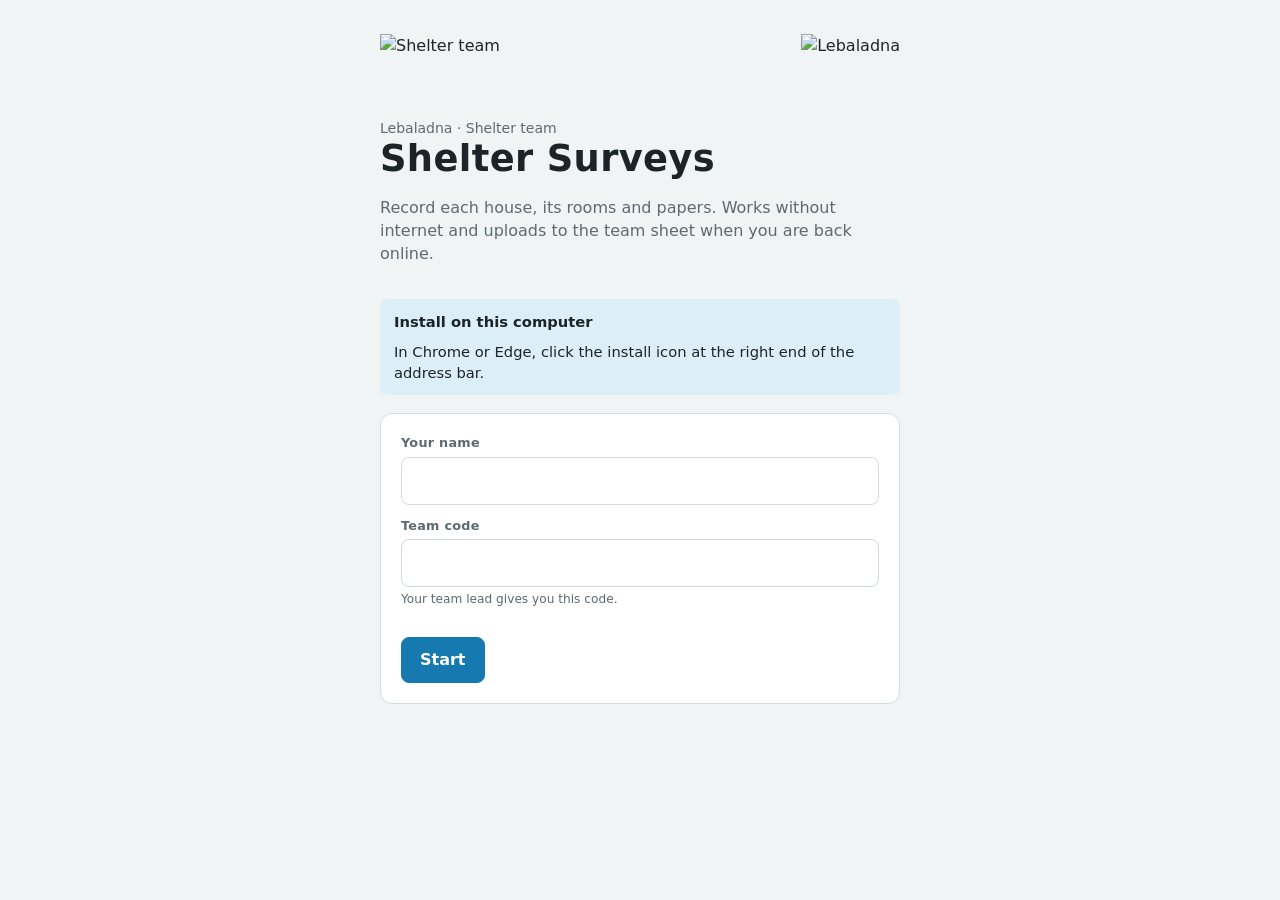
==== index.html @ 9a78d170 "Add files via upload" ====
<!doctype html>
<html lang="en">
<head>
<meta charset="utf-8">
<meta name="viewport" content="width=device-width,initial-scale=1,viewport-fit=cover">
<title>Shelter Surveys</title>
<meta name="claude:viewport-fit-sides" content="cover">
<meta name="description" content="Lebaladna Shelter team – house surveys, room plans and wood lists, offline-first.">
<meta name="theme-color" content="#1679B0">
<meta name="apple-mobile-web-app-capable" content="yes">
<meta name="mobile-web-app-capable" content="yes">
<meta name="apple-mobile-web-app-status-bar-style" content="default">
<meta name="apple-mobile-web-app-title" content="Shelter">
<link rel="manifest" href="manifest.webmanifest">
<link rel="icon" type="image/png" href="assets/icon-192.png">
<link rel="apple-touch-icon" href="assets/icon-192.png">
<link rel="stylesheet" href="app.css">
</head>
<body>
<div id="app" aria-live="polite"><div class="boot">Loading Shelter Surveys…</div></div>
<div id="toast" role="status" hidden></div>
<script src="config.js"></script>
<script src="app.js"></script>
</body>
</html>
---- app.css ----
/* Layout: a field clipboard for phones — sticky top bar, one working column, a fixed action bar at the thumb; wider screens just get a roomier column. */
@font-face { font-family: "Barlow Condensed"; font-weight: 600; font-display: swap; src: url("fonts/barlow-condensed-600.woff2") format("woff2"); }
@font-face { font-family: "Barlow Condensed"; font-weight: 700; font-display: swap; src: url("fonts/barlow-condensed-700.woff2") format("woff2"); }

:root {
  /* Lebaladna brand: sky blue + leaf green from the logo, Shelter grey for neutrals */
  --bg: #F1F4F5;
  --surface: #FFFFFF;
  --sunk: #E6EBED;
  --ink: #1D2428;
  --muted: #5D6A71;
  --line: #D2DADE;
  --brand: #1679B0;
  --brand-ink: #FFFFFF;
  --brand-soft: #DCEEF8;
  --leaf: #4E8F1F;
  --leaf-soft: #E4F2D6;
  --warn: #A9500F;
  --warn-soft: #FBE7D6;
  --danger: #B42318;
  --danger-soft: #FBE1DE;
  --grid: #E3E9EC;
  --grid-major: #CCD6DB;
  --wall: #1D2428;
  --shadow: 0 1px 2px rgba(20, 35, 45, .06), 0 4px 14px rgba(20, 35, 45, .06);
  --font-display: "Barlow Condensed", "Arial Narrow", system-ui, sans-serif;
  --font-body: system-ui, -apple-system, "Segoe UI", Roboto, "Noto Sans Arabic", "Noto Sans", "Helvetica Neue", Arial, sans-serif;
  --font-data: ui-monospace, "SF Mono", Menlo, Consolas, "Roboto Mono", monospace;
  --r: 12px;
  --r-sm: 8px;
  --gutter-l: max(16px, env(safe-area-inset-left, 0px));
  --gutter-r: max(16px, env(safe-area-inset-right, 0px));
}
@media (prefers-color-scheme: dark) {
  :root:not([data-theme="light"]) {
    --bg: #0F1417; --surface: #172026; --sunk: #0B1013; --ink: #E3EAEE; --muted: #93A3AC; --line: #2A353C;
    --brand: #4DB3EA; --brand-ink: #04131C; --brand-soft: #12324A; --leaf: #8CC63F; --leaf-soft: #1C2E10;
    --warn: #F0A266; --warn-soft: #3A2314; --danger: #F48F86; --danger-soft: #3B1714;
    --grid: #1C262C; --grid-major: #2B3840; --wall: #E3EAEE;
    --shadow: 0 1px 2px rgba(0, 0, 0, .3), 0 6px 16px rgba(0, 0, 0, .25);
    color-scheme: dark;
  }
}
:root[data-theme="dark"] {
  --bg: #0F1417; --surface: #172026; --sunk: #0B1013; --ink: #E3EAEE; --muted: #93A3AC; --line: #2A353C;
  --brand: #4DB3EA; --brand-ink: #04131C; --brand-soft: #12324A; --leaf: #8CC63F; --leaf-soft: #1C2E10;
  --warn: #F0A266; --warn-soft: #3A2314; --danger: #F48F86; --danger-soft: #3B1714;
  --grid: #1C262C; --grid-major: #2B3840; --wall: #E3EAEE;
  --shadow: 0 1px 2px rgba(0, 0, 0, .3), 0 6px 16px rgba(0, 0, 0, .25);
  color-scheme: dark;
}

* { box-sizing: border-box; }
html, body { margin: 0; }
:root { padding-top: env(safe-area-inset-top, 0px); padding-bottom: env(safe-area-inset-bottom, 0px); }
body {
  background: var(--bg); color: var(--ink); font-family: var(--font-body); font-size: 16px; line-height: 1.45;
  -webkit-text-size-adjust: 100%; -webkit-tap-highlight-color: transparent;
  min-height: 100vh;
}
body::before { content: ""; position: fixed; inset: 0 0 auto; height: env(safe-area-inset-top, 0px); z-index: 30; background: var(--surface); }
[hidden] { display: none !important; }
img { max-width: 100%; }
button, input, select, textarea { font: inherit; color: inherit; }
:focus-visible { outline: 3px solid var(--brand); outline-offset: 2px; }
h1, h2, h3 { font-family: var(--font-display); font-weight: 700; letter-spacing: .01em; line-height: 1.1; margin: 0; text-wrap: balance; }
.num, .data { font-family: var(--font-data); font-variant-numeric: tabular-nums; }
.muted { color: var(--muted); }
.small { font-size: .875rem; }
.boot { padding: 40px 16px; text-align: center; color: var(--muted); }

/* ── App bar ─────────────────────────── */
.appbar {
  position: sticky; top: env(safe-area-inset-top, 0px); z-index: 20; background: var(--surface);
  border-bottom: 1px solid var(--line);
  padding-left: var(--gutter-l); padding-right: var(--gutter-r); padding-block: 10px;
}
.appbar-inner { max-width: 920px; margin: 0 auto; display: flex; align-items: center; gap: 12px; min-height: 44px; }
.appbar .logo { width: 34px; height: 40px; object-fit: contain; flex: none; }
.appbar .titles { flex: 1; min-width: 0; }
.appbar .eyebrow { display: block; font-size: .72rem; letter-spacing: .08em; text-transform: uppercase; color: var(--muted); white-space: nowrap; overflow: hidden; text-overflow: ellipsis; }
.appbar h1 { font-size: 1.5rem; white-space: nowrap; overflow: hidden; text-overflow: ellipsis; }
.appbar h1[dir="auto"] { font-family: var(--font-display), var(--font-body); }
.iconbtn {
  width: 44px; height: 44px; flex: none; border-radius: 50%; border: 1px solid transparent; background: transparent;
  display: grid; place-items: center; cursor: pointer; color: var(--ink);
}
.iconbtn:hover { background: var(--sunk); }
.iconbtn svg { width: 22px; height: 22px; }

/* sync pill */
.sync {
  display: inline-flex; align-items: center; gap: 6px; padding: 6px 10px; border-radius: 999px; border: 1px solid var(--line);
  background: var(--surface); font-size: .78rem; font-weight: 600; cursor: pointer; white-space: nowrap; color: var(--muted);
  min-height: 32px;
}
.sync .dot { width: 8px; height: 8px; border-radius: 50%; background: var(--muted); flex: none; }
.sync.ok { color: var(--leaf); border-color: color-mix(in srgb, var(--leaf) 35%, var(--line)); }
.sync.ok .dot { background: var(--leaf); }
.sync.wait { color: var(--warn); border-color: color-mix(in srgb, var(--warn) 40%, var(--line)); background: var(--warn-soft); }
.sync.wait .dot { background: var(--warn); }
.sync.busy .dot { background: var(--brand); animation: pulse 1s infinite alternate; }
.sync.err { color: var(--danger); background: var(--danger-soft); border-color: transparent; }
.sync.err .dot { background: var(--danger); }
@keyframes pulse { from { opacity: .3 } to { opacity: 1 } }
@media (prefers-reduced-motion: reduce) { .sync.busy .dot { animation: none; } }

/* ── Page container ─────────────────────────── */
.page { padding-left: var(--gutter-l); padding-right: var(--gutter-r); padding-block: 16px 120px; }
.page-inner { max-width: 920px; margin: 0 auto; display: grid; gap: 16px; }

/* ── Buttons ─────────────────────────── */
.btn {
  display: inline-flex; align-items: center; justify-content: center; gap: 8px; min-height: 46px; padding: 0 18px;
  border-radius: var(--r-sm); border: 1px solid var(--brand); background: var(--brand); color: var(--brand-ink);
  font-weight: 650; cursor: pointer; text-decoration: none; white-space: nowrap;
}
.btn:hover { filter: brightness(1.05); }
.btn:disabled { opacity: .5; cursor: not-allowed; }
.btn.ghost { background: var(--surface); color: var(--brand); border-color: var(--line); }
.btn.quiet { background: transparent; color: var(--ink); border-color: transparent; }
.btn.danger { background: var(--surface); color: var(--danger); border-color: var(--line); }
.btn.leaf { background: var(--leaf); border-color: var(--leaf); color: #fff; }
.btn.sm { min-height: 38px; padding: 0 12px; font-size: .9rem; }
.btn svg { width: 18px; height: 18px; flex: none; }
.btn-row { display: flex; flex-wrap: wrap; gap: 8px; }
.btn-row.end { justify-content: flex-end; }

/* ── Fields ─────────────────────────── */
.fields { display: grid; grid-template-columns: repeat(auto-fit, minmax(220px, 1fr)); gap: 12px 14px; }
.field { display: grid; gap: 4px; min-width: 0; }
.field.wide { grid-column: 1 / -1; }
.field > span { font-size: .8rem; font-weight: 650; color: var(--muted); letter-spacing: .02em; }
.field small { color: var(--muted); font-size: .76rem; }
input[type="text"], input[type="tel"], input[type="number"], input[type="date"], input[type="search"], input[type="url"], select, textarea {
  width: 100%; min-height: 48px; padding: 10px 12px; border: 1px solid var(--line); border-radius: var(--r-sm);
  background: var(--surface); font-size: 16px;
}
textarea { min-height: 96px; resize: vertical; }
input:focus, select:focus, textarea:focus { border-color: var(--brand); outline: 2px solid color-mix(in srgb, var(--brand) 30%, transparent); outline-offset: 0; }
input.bad { border-color: var(--danger); }

/* ── Panels / cards ─────────────────────────── */
.panel { background: var(--surface); border: 1px solid var(--line); border-radius: var(--r); padding: 16px; display: grid; gap: 14px; min-width: 0; }
.panel-head { display: flex; align-items: baseline; justify-content: space-between; gap: 12px; flex-wrap: wrap; }
.panel-head h2 { font-size: 1.35rem; }
.notice { border-radius: var(--r-sm); padding: 12px 14px; font-size: .92rem; display: grid; gap: 8px; }
.notice.warn { background: var(--warn-soft); color: var(--ink); border: 1px solid color-mix(in srgb, var(--warn) 30%, transparent); }
.notice.info { background: var(--brand-soft); color: var(--ink); }
.notice.err { background: var(--danger-soft); color: var(--ink); }
.notice b { font-weight: 700; }

/* ── List ─────────────────────────── */
.search-row { display: flex; gap: 8px; }
.search-row input { flex: 1; min-width: 0; }
.chips { display: flex; gap: 6px; overflow-x: auto; padding-bottom: 2px; scrollbar-width: none; }
.chips::-webkit-scrollbar { display: none; }
.chip {
  flex: none; min-height: 36px; padding: 0 14px; border-radius: 999px; border: 1px solid var(--line); background: var(--surface);
  font-size: .88rem; font-weight: 600; cursor: pointer; color: var(--muted); display: inline-flex; align-items: center; gap: 6px;
}
.chip[aria-pressed="true"] { background: var(--ink); color: var(--bg); border-color: var(--ink); }
.chip .count { font-family: var(--font-data); font-size: .78rem; opacity: .75; }
.list { display: grid; gap: 10px; }
.card {
  display: grid; grid-template-columns: auto 1fr auto; gap: 12px; align-items: start; background: var(--surface);
  border: 1px solid var(--line); border-radius: var(--r); padding: 14px; color: inherit; text-decoration: none; cursor: pointer;
  text-align: start; width: 100%;
}
.card:hover { border-color: color-mix(in srgb, var(--brand) 45%, var(--line)); }
.card .pick { display: none; width: 22px; height: 22px; margin-top: 2px; accent-color: var(--brand); }
.selecting .card .pick { display: block; }
.card .main { min-width: 0; display: grid; gap: 3px; }
.card .fam { font-size: 1.08rem; font-weight: 650; overflow-wrap: anywhere; }
.card .sub { font-size: .86rem; color: var(--muted); overflow-wrap: anywhere; }
.card .wood { font-size: .82rem; font-family: var(--font-data); color: var(--ink); overflow-wrap: anywhere; }
.card .side { display: grid; justify-items: end; gap: 6px; }
.status { font-size: .74rem; font-weight: 700; letter-spacing: .04em; text-transform: uppercase; padding: 3px 8px; border-radius: 6px; white-space: nowrap; }
.st-Draft { background: var(--sunk); color: var(--muted); }
.st-Submitted { background: var(--brand-soft); color: var(--brand); }
.st-Approved { background: var(--leaf-soft); color: var(--leaf); }
.st-Roofed { background: var(--ink); color: var(--bg); }
.st-Cancelled { background: var(--danger-soft); color: var(--danger); }
.cloud { font-size: .74rem; color: var(--warn); font-weight: 600; white-space: nowrap; }
.empty { text-align: center; padding: 36px 16px; color: var(--muted); display: grid; gap: 12px; justify-items: center; }
.empty h2 { color: var(--ink); font-size: 1.5rem; }

.fab {
  position: fixed; right: calc(var(--gutter-r) + 4px); bottom: calc(18px + env(safe-area-inset-bottom, 0px)); z-index: 15;
  box-shadow: var(--shadow); border-radius: 999px; min-height: 54px; padding: 0 22px; font-size: 1rem;
}

/* bottom bar (selection totals, step navigation) */
.bottombar {
  position: fixed; left: 0; right: 0; bottom: 0; z-index: 16; background: var(--surface); border-top: 1px solid var(--line);
  padding-left: var(--gutter-l); padding-right: var(--gutter-r);
  padding-block: 10px calc(10px + env(safe-area-inset-bottom, 0px));
}
.bottombar-inner { max-width: 920px; margin: 0 auto; display: flex; align-items: center; gap: 10px; flex-wrap: wrap; }
.bottombar .grow { flex: 1; min-width: 0; }
.bottombar .totals { font-size: .84rem; flex-basis: 100%; display: flex; flex-wrap: wrap; gap: 2px 14px; }
.bottombar .totals b { font-family: var(--font-data); font-weight: 600; }

/* ── Steps ─────────────────────────── */
.steps { display: flex; gap: 4px; overflow-x: auto; scrollbar-width: none; margin: 0 calc(-1 * 4px); padding: 0 4px; }
.steps::-webkit-scrollbar { display: none; }
.step {
  flex: 1 0 auto; display: flex; align-items: center; gap: 8px; min-height: 44px; padding: 0 12px; border-radius: var(--r-sm);
  border: 1px solid transparent; background: transparent; cursor: pointer; color: var(--muted); font-weight: 600; font-size: .92rem;
}
.step .n {
  width: 24px; height: 24px; border-radius: 50%; display: grid; place-items: center; font-size: .8rem; font-weight: 700;
  background: var(--sunk); color: var(--muted); font-family: var(--font-data);
}
.step[aria-current="step"] { background: var(--brand-soft); color: var(--ink); }
.step[aria-current="step"] .n { background: var(--brand); color: var(--brand-ink); }
.step.done .n { background: var(--leaf); color: #fff; }
@media (max-width: 560px) {
  .step { flex: 0 0 auto; padding: 0 8px; }
  .step:not([aria-current]) .lbl { display: none; }
  .step[aria-current] { flex: 1 0 auto; }
}

/* ── Rooms ─────────────────────────── */
.rooms { display: grid; gap: 12px; }
.room { border: 1px solid var(--line); border-radius: var(--r); padding: 12px; display: grid; gap: 12px; background: var(--surface); }
.room.off { background: var(--sunk); }
.room-head { display: grid; grid-template-columns: auto 1fr auto; gap: 8px; align-items: center; }
.room-head input { min-width: 0; font-weight: 600; }
.room-meta { display: flex; align-items: center; justify-content: space-between; gap: 10px; flex-wrap: wrap; }
.room-meta select { width: auto; min-width: 120px; min-height: 40px; padding-block: 6px; }
.swatch {
  width: 34px; height: 34px; border-radius: 8px; display: grid; place-items: center; font-weight: 700; font-family: var(--font-data);
  background: var(--sw, var(--sunk)); color: var(--sw-ink, var(--muted)); border: 1px solid rgba(0, 0, 0, .12);
}
.room.off .swatch { background: var(--surface); color: var(--muted); border-style: dashed; }
.dims { display: grid; grid-template-columns: 1fr 1fr; gap: 10px; }
.dims input { font-family: var(--font-data); font-size: 1.1rem; }
.toggle { display: flex; align-items: center; gap: 10px; font-weight: 600; cursor: pointer; min-height: 40px; }
.toggle input { width: 22px; height: 22px; accent-color: var(--brand); }
.room-wood { font-size: .86rem; font-family: var(--font-data); display: flex; flex-wrap: wrap; gap: 6px 14px; }
.room-wood .lab { font-family: var(--font-body); color: var(--muted); font-size: .8rem; margin-inline-end: 4px; }
.room-wood.warn { color: var(--warn); font-family: var(--font-body); }
.room-note { font-size: .82rem; color: var(--warn); background: var(--warn-soft); border-radius: var(--r-sm); padding: 6px 10px; margin-top: 6px; }
.quick { display: flex; flex-wrap: wrap; gap: 6px; }

/* ── Plan ─────────────────────────── */
.plan-wrap { border: 1px solid var(--line); border-radius: var(--r); overflow: hidden; background: var(--surface); position: relative; }
#plan { display: block; width: 100%; height: auto; touch-action: pan-y; user-select: none; -webkit-user-select: none; }
#plan .grid-minor { stroke: var(--grid); stroke-width: 1; }
#plan .grid-major { stroke: var(--grid-major); stroke-width: 1.4; }
#plan .room-g { cursor: grab; touch-action: none; }
#plan .room-g:active { cursor: grabbing; }
#plan .rw { fill: none; stroke: var(--wall); }
#plan .room-g.sel .rw { stroke: var(--brand); }
#plan .room-g.overlap .rw { stroke: var(--danger); stroke-dasharray: 10 6; }
#plan .room-g.noroof .rf { fill: var(--surface); }
#plan .room-g.noroof text { fill: var(--muted); }
#plan .beam { stroke-width: 1.6; opacity: .5; }
#plan .beam.joint { stroke-width: 4; opacity: .95; }
#plan .support { stroke: #D92D20; stroke-width: 4; stroke-dasharray: 10 6; }
.legend .beam-key { border: 0; height: 12px; width: 16px; background: repeating-linear-gradient(90deg, var(--muted) 0 1.5px, transparent 1.5px 5px); }
#plan .dimline { stroke-width: 1.4; }
#plan text { font-family: var(--font-body); paint-order: stroke; }
#plan .scale text { fill: var(--muted); }
#plan .scale line { stroke: var(--muted); }
.plan-tools { display: flex; flex-wrap: wrap; gap: 8px; align-items: center; }
.plan-tools .sel-name { font-weight: 650; flex: 1; min-width: 120px; overflow-wrap: anywhere; }
.legend { display: flex; flex-wrap: wrap; gap: 6px 16px; font-size: .82rem; color: var(--muted); }
.legend i { display: inline-block; width: 14px; height: 10px; border: 1.5px solid var(--wall); vertical-align: -1px; margin-inline-end: 6px; }

/* ── Papers ─────────────────────────── */
.papers { display: grid; gap: 10px; }
.paper { border: 1px solid var(--line); border-radius: var(--r); padding: 12px; display: grid; gap: 10px; }
.paper-head { display: flex; align-items: center; gap: 8px; flex-wrap: wrap; }
.paper-head b { flex: 1; min-width: 0; }
.tag { font-size: .72rem; font-weight: 700; letter-spacing: .04em; text-transform: uppercase; padding: 2px 8px; border-radius: 6px; background: var(--sunk); color: var(--muted); }
.tag.req { background: var(--warn-soft); color: var(--warn); }
.tag.ok { background: var(--leaf-soft); color: var(--leaf); }
.thumbs { display: flex; flex-wrap: wrap; gap: 8px; }
.thumb { position: relative; width: 84px; height: 84px; border-radius: var(--r-sm); overflow: hidden; border: 1px solid var(--line); background: var(--sunk); display: grid; place-items: center; font-size: .72rem; color: var(--muted); text-align: center; }
.thumb img { width: 100%; height: 100%; object-fit: cover; }
.thumb .st { position: absolute; left: 0; right: 0; bottom: 0; font-size: .66rem; font-weight: 700; padding: 2px 4px; background: rgba(0, 0, 0, .62); color: #fff; }
.thumb .open { all: unset; cursor: pointer; width: 100%; height: 100%; display: grid; place-items: center; text-align: center; font-size: .72rem; color: var(--muted); }
.thumb .open:focus-visible { outline: 3px solid var(--brand); outline-offset: -3px; }
.thumb .open img { width: 100%; height: 100%; object-fit: cover; }
.thumb .x { position: absolute; top: 2px; right: 2px; width: 26px; height: 26px; border-radius: 50%; border: 0; background: rgba(0, 0, 0, .6); color: #fff; cursor: pointer; font-size: 15px; line-height: 1; }
.filebtn { position: relative; overflow: hidden; }
.filebtn input { position: absolute; inset: 0; opacity: 0; cursor: pointer; font-size: 0; }

/* ── Wood table ─────────────────────────── */
.table-wrap { overflow-x: auto; border: 1px solid var(--line); border-radius: var(--r-sm); }
table.wood { width: 100%; border-collapse: collapse; font-size: .92rem; min-width: 340px; }
table.wood th, table.wood td { padding: 9px 10px; text-align: start; border-bottom: 1px solid var(--line); }
table.wood th { font-size: .74rem; letter-spacing: .05em; text-transform: uppercase; color: var(--muted); background: var(--sunk); }
table.wood td.n { font-family: var(--font-data); font-variant-numeric: tabular-nums; white-space: nowrap; }
table.wood tr:last-child td { border-bottom: 0; }
table.wood .sw { display: inline-block; width: 12px; height: 12px; border-radius: 3px; vertical-align: -1px; margin-inline-end: 8px; border: 1px solid rgba(0, 0, 0, .15); }
.totals { display: grid; grid-template-columns: repeat(auto-fit, minmax(200px, 1fr)); gap: 10px; }
.total { border: 1px solid var(--line); border-radius: var(--r-sm); padding: 12px; display: grid; gap: 4px; }
.total h3 { font-size: 1.1rem; }
.total .big { font-family: var(--font-data); font-size: 1.15rem; font-weight: 600; }
.total .none { color: var(--muted); font-size: .9rem; }

/* ── Export result sheet ─────────────────────────── */
.sheet-back { position: fixed; inset: 0; z-index: 40; background: rgba(10, 18, 24, .45); display: grid; align-items: end; justify-items: center; }
.sheet {
  width: min(560px, 100%); background: var(--surface); border-radius: 18px 18px 0 0; display: grid; gap: 14px;
  padding-left: var(--gutter-l); padding-right: var(--gutter-r); padding-block: 20px calc(20px + env(safe-area-inset-bottom, 0px));
}
.sheet h2 { font-size: 1.4rem; }
.sheet { max-height: 94vh; overflow-y: auto; }
.viewer { display: block; width: 100%; max-height: 62vh; object-fit: contain; border-radius: var(--r-sm); background: var(--sunk); }
@media (min-width: 760px) { .sheet-back { align-items: center; } .sheet { border-radius: 18px; width: min(720px, calc(100% - 48px)); } }

/* ── Onboarding / install ─────────────────────────── */
.welcome { max-width: 520px; margin: 0 auto; display: grid; gap: 18px; padding-top: 12px; }
.welcome .logos { display: flex; justify-content: space-between; align-items: center; }
.welcome .logos img { height: 64px; width: auto; }
.welcome h1 { font-size: 2.3rem; }
.install ol { margin: 0; padding-inline-start: 20px; display: grid; gap: 6px; }
.kbd { display: inline-block; padding: 0 6px; border: 1px solid var(--line); border-radius: 5px; background: var(--surface); font-weight: 600; }

#toast {
  position: fixed; left: 50%; transform: translateX(-50%); bottom: calc(90px + env(safe-area-inset-bottom, 0px)); z-index: 60;
  background: var(--ink); color: var(--bg); padding: 10px 16px; border-radius: 10px; font-size: .92rem; max-width: calc(100% - 32px);
  box-shadow: var(--shadow);
}

@media (min-width: 760px) {
  .page { padding-block: 22px 120px; }
  .panel { padding: 20px; }
}
/* PC: use the width — surveys in two or three columns, roomier plan */
@media (min-width: 1000px) {
  .page.wide .page-inner, .appbar.wide .appbar-inner, .bottombar.wide .bottombar-inner { max-width: 1240px; }
  .page.wide .list { grid-template-columns: repeat(auto-fill, minmax(360px, 1fr)); align-items: start; }
}
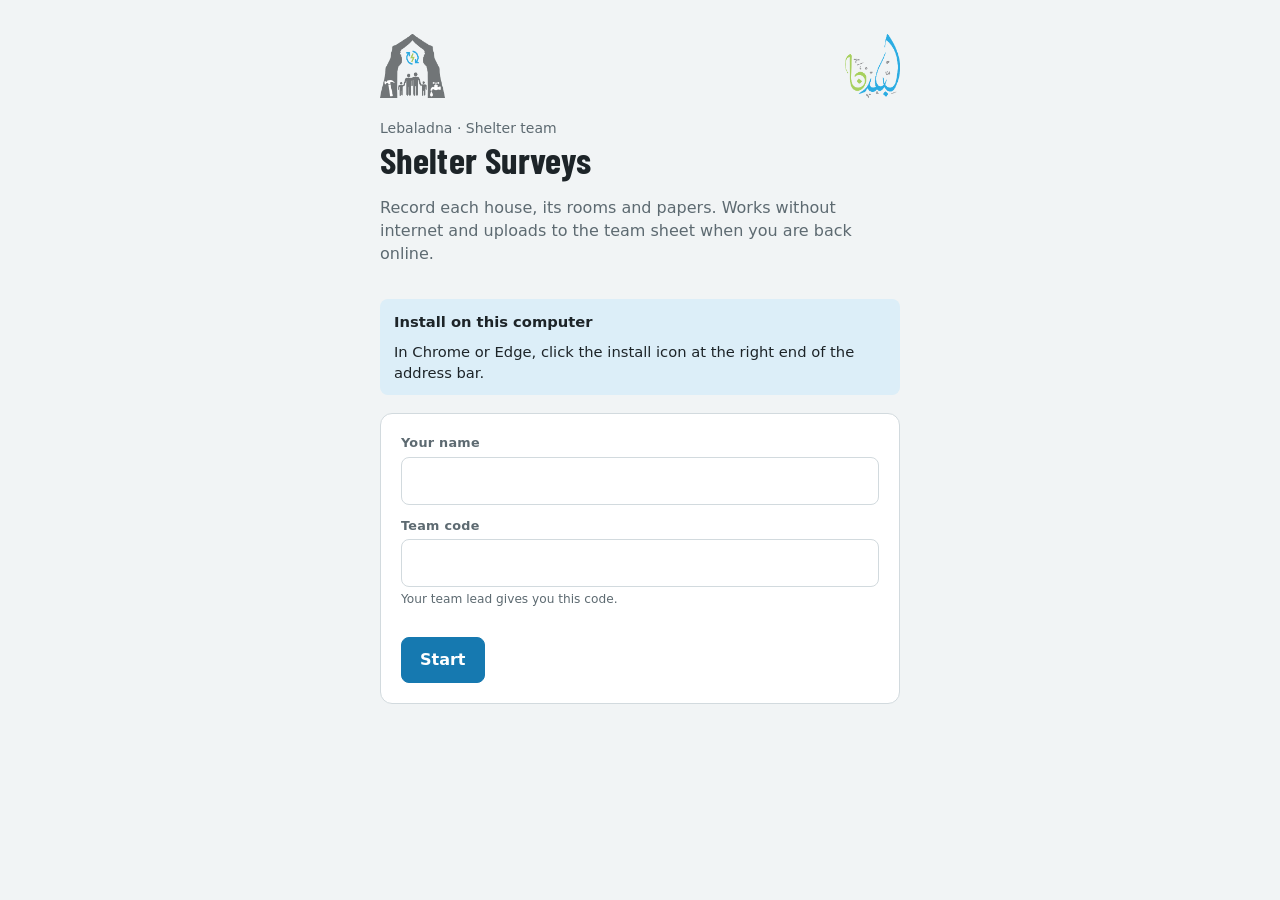
==== commit 279214ff: "Add files via upload" ====
--- a/index.html
+++ b/index.html
@@ -12,8 +12,8 @@
 <meta name="apple-mobile-web-app-status-bar-style" content="default">
 <meta name="apple-mobile-web-app-title" content="Shelter">
 <link rel="manifest" href="manifest.webmanifest">
-<link rel="icon" type="image/png" href="assets/icon-192.png">
-<link rel="apple-touch-icon" href="assets/icon-192.png">
+<link rel="icon" type="image/png" href="icon-192.png">
+<link rel="apple-touch-icon" href="icon-192.png">
 <link rel="stylesheet" href="app.css">
 </head>
 <body>
--- a/app.css
+++ b/app.css
@@ -1,6 +1,6 @@
 /* Layout: a field clipboard for phones — sticky top bar, one working column, a fixed action bar at the thumb; wider screens just get a roomier column. */
-@font-face { font-family: "Barlow Condensed"; font-weight: 600; font-display: swap; src: url("fonts/barlow-condensed-600.woff2") format("woff2"); }
-@font-face { font-family: "Barlow Condensed"; font-weight: 700; font-display: swap; src: url("fonts/barlow-condensed-700.woff2") format("woff2"); }
+@font-face { font-family: "Barlow Condensed"; font-weight: 600; font-display: swap; src: url("barlow-condensed-600.woff2") format("woff2"); }
+@font-face { font-family: "Barlow Condensed"; font-weight: 700; font-display: swap; src: url("barlow-condensed-700.woff2") format("woff2"); }
 
 :root {
   /* Lebaladna brand: sky blue + leaf green from the logo, Shelter grey for neutrals */
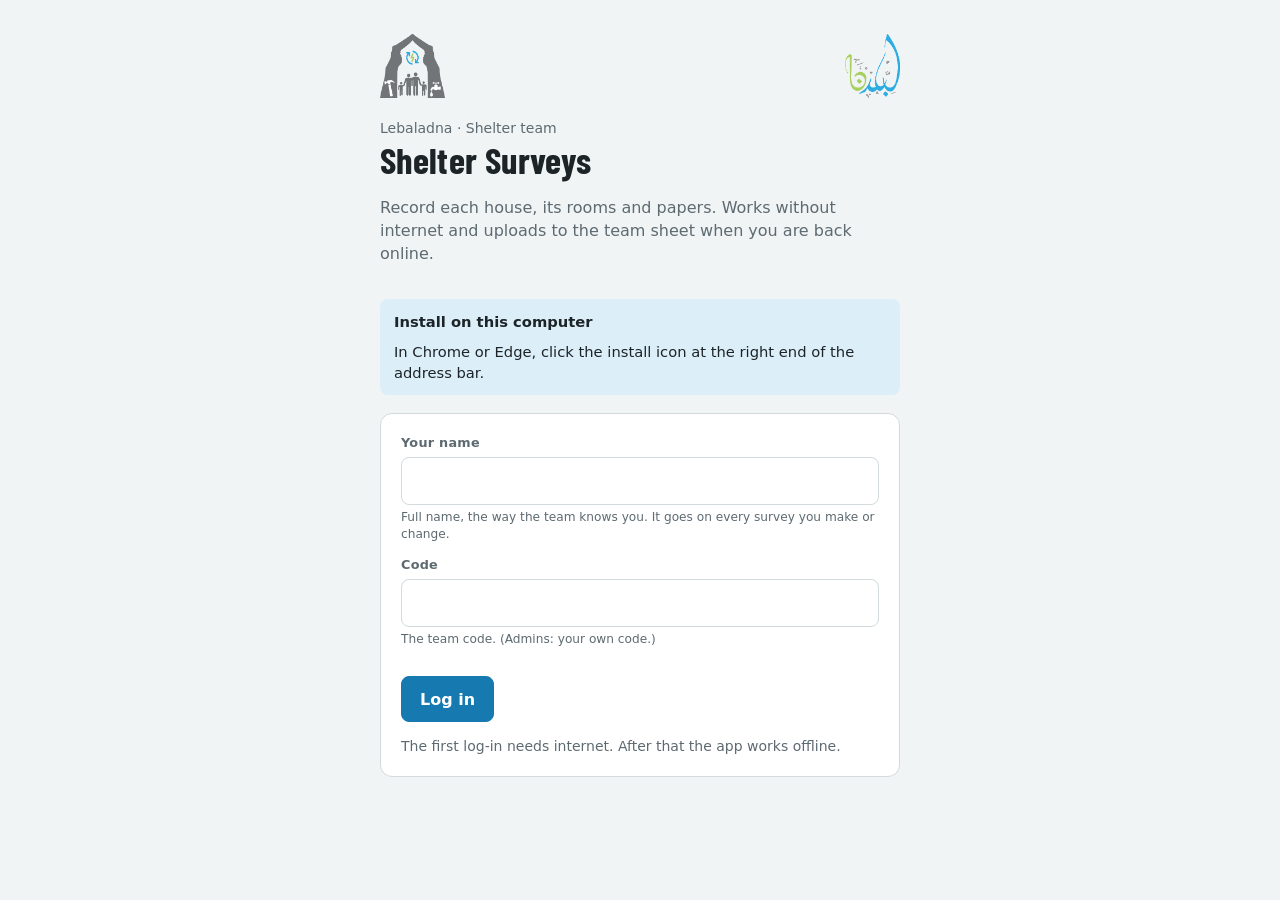
==== commit 68f560b6: "Add files via upload" ====
--- a/index.html
+++ b/index.html
@@ -3,6 +3,8 @@
 <head>
 <meta charset="utf-8">
 <meta name="viewport" content="width=device-width,initial-scale=1,viewport-fit=cover">
+<meta http-equiv="Content-Security-Policy" content="default-src 'self'; script-src 'self'; style-src 'self' 'unsafe-inline'; img-src 'self' data: blob:; font-src 'self'; connect-src 'self' https://script.google.com https://script.googleusercontent.com; frame-src 'self' blob:; worker-src 'self'; manifest-src 'self'; object-src 'none'; base-uri 'none'; form-action 'none'">
+<meta name="referrer" content="no-referrer">
 <title>Shelter Surveys</title>
 <meta name="claude:viewport-fit-sides" content="cover">
 <meta name="description" content="Lebaladna Shelter team – house surveys, room plans and wood lists, offline-first.">
--- a/app.css
+++ b/app.css
@@ -336,3 +336,175 @@
   .page.wide .page-inner, .appbar.wide .appbar-inner, .bottombar.wide .bottombar-inner { max-width: 1240px; }
   .page.wide .list { grid-template-columns: repeat(auto-fill, minmax(360px, 1fr)); align-items: start; }
 }
+
+/* ── Roles, implementation days, location (1.5) ─────────────────────────── */
+.st-Reviewed { background: color-mix(in srgb, var(--leaf) 14%, var(--brand-soft)); color: var(--brand); }
+.ro-set { border: 0; padding: 0; margin: 0; min-width: 0; display: grid; gap: 16px; }
+.ro-set:disabled input, .ro-set:disabled select, .ro-set:disabled textarea {
+  background: var(--sunk); color: var(--ink); -webkit-text-fill-color: var(--ink); opacity: 1; border-color: transparent;
+}
+.ro-set:disabled .toggle { cursor: default; }
+#plan.ro .room-g { cursor: pointer; touch-action: pan-y; }
+.status-row { align-items: center; }
+.status-pick { display: inline-flex; align-items: center; gap: 8px; margin-inline-start: auto; }
+.status-pick select { width: auto; min-height: 38px; padding-block: 4px; }
+.linkbtn { all: unset; color: var(--brand); font-weight: 650; text-decoration: underline; cursor: pointer; }
+.linkbtn:focus-visible { outline: 3px solid var(--brand); outline-offset: 2px; }
+
+.tabs { display: flex; gap: 4px; border-bottom: 1px solid var(--line); overflow-x: auto; scrollbar-width: none; }
+.tabs::-webkit-scrollbar { display: none; }
+.tab {
+  flex: none; min-height: 44px; padding: 0 14px; border: 0; border-bottom: 3px solid transparent; background: transparent;
+  font-weight: 650; color: var(--muted); cursor: pointer; margin-bottom: -1px;
+}
+.tab[aria-current="page"] { color: var(--ink); border-bottom-color: var(--brand); }
+.list-title { font-size: 1.15rem; display: flex; gap: 8px; align-items: baseline; }
+
+.daytag, .loctag { display: inline-flex; align-items: center; gap: 4px; font-size: .74rem; font-weight: 600; color: var(--muted); max-width: 140px; }
+.daytag bdi { overflow: hidden; text-overflow: ellipsis; white-space: nowrap; }
+.daytag svg, .loctag svg { width: 14px; height: 14px; flex: none; }
+.loctag { color: var(--leaf); }
+.day-card, .user-card { grid-template-columns: 1fr auto; }
+.user-card.off { opacity: .6; }
+.progress { height: 8px; border-radius: 99px; background: var(--sunk); overflow: hidden; margin-top: 4px; }
+.progress i { display: block; height: 100%; background: var(--leaf); border-radius: inherit; }
+.progress.big { height: 12px; }
+
+.houses { display: grid; gap: 10px; }
+.house { background: var(--surface); border: 1px solid var(--line); border-radius: var(--r); padding: 14px; display: grid; gap: 10px; }
+.house.roofed { background: color-mix(in srgb, var(--leaf-soft) 55%, var(--surface)); }
+.house-main { display: grid; gap: 4px; min-width: 0; }
+.house .fam { font-size: 1.08rem; font-weight: 650; overflow-wrap: anywhere; }
+.house .sub { font-size: .86rem; color: var(--muted); overflow-wrap: anywhere; }
+.house .nolocation { align-self: center; }
+@media (min-width: 640px) { .house { grid-template-columns: 1fr auto; align-items: center; } .house .btn-row { justify-content: flex-end; } }
+
+.pick-list { display: grid; gap: 8px; }
+.pick-row { border: 1px solid var(--line); border-radius: var(--r-sm); background: var(--surface); display: grid; }
+.pick-row.on { border-color: var(--leaf); background: color-mix(in srgb, var(--leaf-soft) 50%, var(--surface)); }
+.pick-hit { display: grid; grid-template-columns: auto 1fr auto; gap: 12px; align-items: start; padding: 12px; cursor: pointer; }
+.pick-hit input { width: 22px; height: 22px; margin: 1px 0 0; accent-color: var(--leaf); }
+.pick-leader { display: flex; align-items: center; gap: 10px; padding: 0 12px 12px 46px; }
+.pick-leader select { flex: 1; min-width: 0; min-height: 40px; padding-block: 4px; }
+.pick-main { display: grid; gap: 2px; min-width: 0; }
+.pick-main b { overflow-wrap: anywhere; }
+.pick-main .sub { font-size: .84rem; color: var(--muted); overflow-wrap: anywhere; }
+.pick-main .warnline { color: var(--warn); }
+@media (min-width: 1000px) { .day-edit .pick-list { grid-template-columns: repeat(auto-fill, minmax(360px, 1fr)); } }
+
+.loc { display: grid; gap: 10px; }
+.loc-coords { display: grid; gap: 2px; }
+.loc-coords .data { font-size: 1.05rem; }
+.me-line { display: grid; gap: 2px; }
+.me-line b { font-size: 1.2rem; }
+.code-row { display: flex; gap: 8px; }
+.code-row input { flex: 1; min-width: 0; }
+.sheet .fields { gap: 12px; }
+
+/* one-tap roles, history (1.5.1) */
+.role-pick { display: grid; gap: 8px; margin-top: 14px; }
+.role-btn {
+  display: grid; gap: 2px; text-align: start; padding: 12px 14px; border-radius: var(--r-sm); cursor: pointer;
+  border: 1px solid var(--line); background: var(--surface); color: var(--ink);
+}
+.role-btn b { font-size: 1rem; }
+.role-btn span { font-size: .82rem; color: var(--muted); }
+.role-btn.on { border: 2px solid var(--brand); background: var(--brand-soft); padding: 11px 13px; }
+.role-btn:disabled { opacity: .6; cursor: wait; }
+.history { list-style: none; margin: 0; padding: 0; display: grid; gap: 0; max-height: 60vh; overflow-y: auto; border-top: 1px solid var(--line); }
+.history li { padding: 10px 2px; border-bottom: 1px solid var(--line); display: grid; gap: 2px; }
+.history .h-top { display: flex; justify-content: space-between; gap: 10px; flex-wrap: wrap; align-items: baseline; }
+.history .h-act { font-size: .85rem; font-weight: 600; color: var(--brand); }
+.history .h-changes { font-size: .88rem; overflow-wrap: anywhere; }
+
+/* ── 1.6: approval, select & delete, my houses, dashboard, snaps ─────────────────────────── */
+.badge { display: inline-grid; place-items: center; min-width: 20px; height: 20px; padding: 0 6px; margin-inline-start: 4px;
+  border-radius: 99px; background: var(--danger); color: #fff; font-size: .72rem; font-weight: 700; vertical-align: 1px; }
+.waiting { text-align: center; justify-items: center; padding: 28px 20px; }
+.wait-icon { font-size: 3rem; line-height: 1; }
+.btn.big-submit { min-height: 52px; padding-inline: 22px; font-size: 1.05rem; }
+.checklist { list-style: none; margin: 0; padding: 0; display: grid; gap: 8px; }
+.checklist li { padding-inline-start: 28px; position: relative; overflow-wrap: anywhere; }
+.checklist li::before { position: absolute; inset-inline-start: 0; top: 0; font-weight: 700; }
+.checklist li.ok::before { content: '✓'; color: var(--leaf); }
+.checklist li.no::before { content: '!'; color: var(--danger); }
+.checklist li.opt::before { content: '–'; color: var(--muted); }
+.list-title svg { width: 18px; height: 18px; vertical-align: -3px; margin-inline-end: 6px; }
+
+.dash { gap: 16px; }
+.stories { display: flex; gap: 14px; overflow-x: auto; padding: 4px 2px 6px; scrollbar-width: none; }
+.stories::-webkit-scrollbar { display: none; }
+.story-ring { flex: none; display: grid; justify-items: center; gap: 4px; width: 74px; border: 0; background: none; padding: 0; cursor: pointer; color: var(--ink); }
+.story-ring .ring { position: relative; padding: 3px; border-radius: 50%; background: var(--line); }
+.story-ring .ring.on { background: conic-gradient(#F9C80E, #F86624, #EA3546, #662E9B, #43BCCD, #F9C80E); }
+.story-ring .ring .avatar { width: 62px; height: 62px; border: 3px solid var(--bg, var(--surface)); }
+.story-ring .plus { position: absolute; right: 0; bottom: 0; width: 22px; height: 22px; border-radius: 50%; background: var(--brand); color: #fff;
+  display: grid; place-items: center; font-weight: 700; border: 2px solid var(--surface); }
+.story-ring .who { font-size: .74rem; max-width: 74px; overflow: hidden; text-overflow: ellipsis; white-space: nowrap; }
+.avatar { width: 40px; height: 40px; border-radius: 50%; object-fit: cover; flex: none; display: block; }
+.avatar.ini { display: grid; place-items: center; background: var(--brand-soft); color: var(--brand); font-weight: 700; font-size: .9rem; }
+.stat-row { display: grid; grid-template-columns: repeat(2, minmax(0, 1fr)); gap: 10px; }
+@media (min-width: 720px) { .stat-row { grid-template-columns: repeat(4, minmax(0, 1fr)); } }
+.stat { background: var(--surface); border: 1px solid var(--line); border-radius: var(--r); padding: 12px 14px; display: grid; gap: 2px; }
+.stat b { font-family: 'Barlow Condensed', system-ui, sans-serif; font-size: 2rem; line-height: 1; }
+.stat span { font-size: .8rem; color: var(--muted); }
+.dash-grid { display: grid; gap: 16px; }
+@media (min-width: 900px) { .dash-grid { grid-template-columns: 1fr 1fr; align-items: start; } }
+.rank { list-style: none; margin: 0; padding: 0; display: grid; gap: 4px; }
+.rank li { display: grid; grid-template-columns: 30px auto 1fr auto; gap: 10px; align-items: center; padding: 8px 6px; border-radius: var(--r-sm); }
+.rank li.me { background: var(--brand-soft); }
+.rank .pos { font-weight: 700; text-align: center; font-size: 1.05rem; }
+.rank .r-main { display: grid; gap: 4px; min-width: 0; }
+.rank .r-main b { overflow: hidden; text-overflow: ellipsis; white-space: nowrap; }
+.rank .bar { height: 8px; background: var(--sunk); border-radius: 99px; overflow: hidden; }
+.rank .bar i { display: block; height: 100%; background: var(--leaf); border-radius: inherit; }
+.rank .streak { font-size: .78rem; color: var(--warn); font-weight: 600; }
+.rank .r-n { font-family: 'Barlow Condensed', system-ui, sans-serif; font-size: 1.6rem; font-weight: 700; }
+.roof-grid { display: grid; grid-template-columns: repeat(auto-fill, minmax(140px, 1fr)); gap: 8px; }
+.roof-tile { position: relative; border: 0; padding: 0; border-radius: var(--r-sm); overflow: hidden; aspect-ratio: 3 / 4; background: var(--sunk); cursor: pointer; }
+.roof-tile img { width: 100%; height: 100%; object-fit: cover; display: block; }
+.roof-tile span { position: absolute; inset: auto 0 0 0; padding: 18px 8px 6px; font-size: .75rem; color: #fff; text-align: start;
+  background: linear-gradient(transparent, rgba(0, 0, 0, .7)); overflow: hidden; text-overflow: ellipsis; white-space: nowrap; }
+
+.snap { display: grid; gap: 12px; }
+.snap-stage { border-radius: var(--r); overflow: hidden; background: #111; }
+.snap-pick { display: grid; place-items: center; gap: 6px; padding: 40px 16px; color: #fff; cursor: pointer; text-align: center; }
+.snap-pick span { font-size: 2.4rem; }
+.snap-pick input { position: absolute; width: 1px; height: 1px; opacity: 0; }
+.snap-photo { position: relative; touch-action: none; user-select: none; }
+.snap-photo img { display: block; width: 100%; max-height: 60vh; object-fit: contain; }
+.snap-cap { position: absolute; left: 0; right: 0; top: 68%; transform: translateY(-50%); background: rgba(0, 0, 0, .55); color: #fff;
+  text-align: center; font-weight: 600; padding: 6px 10px; overflow-wrap: anywhere; }
+.snap-sticker { position: absolute; transform: translate(-50%, -50%); font-size: 2.6rem; line-height: 1; cursor: grab; touch-action: none; }
+.sticker-bar { display: flex; flex-wrap: wrap; gap: 6px; }
+.sticker-btn { width: 44px; height: 44px; border-radius: 12px; border: 1px solid var(--line); background: var(--surface); font-size: 1.5rem; cursor: pointer; }
+.celebrate { display: grid; justify-items: center; text-align: center; gap: 6px; }
+.big-emoji { font-size: 3.4rem; line-height: 1; animation: pop .6s ease-out; }
+@keyframes pop { 0% { transform: scale(.3); opacity: 0; } 70% { transform: scale(1.15); opacity: 1; } 100% { transform: scale(1); } }
+@media (prefers-reduced-motion: reduce) { .big-emoji { animation: none; } }
+
+.story-view { position: relative; display: grid; gap: 8px; margin: -6px; }
+.story-view img { width: 100%; max-height: 70vh; object-fit: contain; border-radius: var(--r-sm); background: #000; display: block; }
+.story-bars { display: flex; gap: 4px; }
+.story-bars i { flex: 1; height: 3px; border-radius: 3px; background: var(--line); overflow: hidden; position: relative; }
+.story-bars i.done { background: var(--ink); }
+.story-bars i.now::after { content: ''; position: absolute; inset: 0; background: var(--ink); transform-origin: left; animation: fill 5s linear forwards; }
+@keyframes fill { from { transform: scaleX(0); } to { transform: scaleX(1); } }
+.story-top { display: flex; gap: 8px; align-items: baseline; justify-content: space-between; }
+.story-top span { font-size: .8rem; color: var(--muted); }
+.story-nav { position: absolute; top: 40px; bottom: 56px; width: 40%; border: 0; background: transparent; cursor: pointer; }
+.story-nav.prev { left: 0; } .story-nav.next { right: 0; }
+.story-actions { display: flex; justify-content: flex-end; gap: 8px; }
+.req { font-size: .72rem; font-weight: 700; color: var(--danger); text-transform: uppercase; letter-spacing: .04em; margin-inline-start: 6px; vertical-align: 2px; }
+#locPanel.needed { outline: 3px solid var(--danger); outline-offset: 2px; }
+.diff { width: 100%; border-collapse: collapse; font-size: .84rem; margin-top: 4px; table-layout: fixed; }
+.diff th, .diff td { border: 1px solid var(--line); padding: 4px 6px; text-align: start; vertical-align: top; overflow-wrap: anywhere; }
+.diff th { background: var(--sunk); font-weight: 600; }
+.diff th:first-child { width: 26%; }
+.diff td.old { background: color-mix(in srgb, var(--danger) 8%, var(--surface)); }
+.diff td.new { background: color-mix(in srgb, var(--leaf) 10%, var(--surface)); }
+.recent { list-style: none; margin: 0; padding: 0; display: grid; gap: 2px; }
+.recent-row { all: unset; box-sizing: border-box; display: grid; gap: 2px; width: 100%; padding: 8px 6px; border-radius: var(--r-sm); cursor: pointer; }
+.recent-row:hover, .recent-row:focus-visible { background: var(--sunk); }
+.recent-row:focus-visible { outline: 3px solid var(--brand); }
+.recent-row .r-ch { overflow: hidden; text-overflow: ellipsis; white-space: nowrap; }
